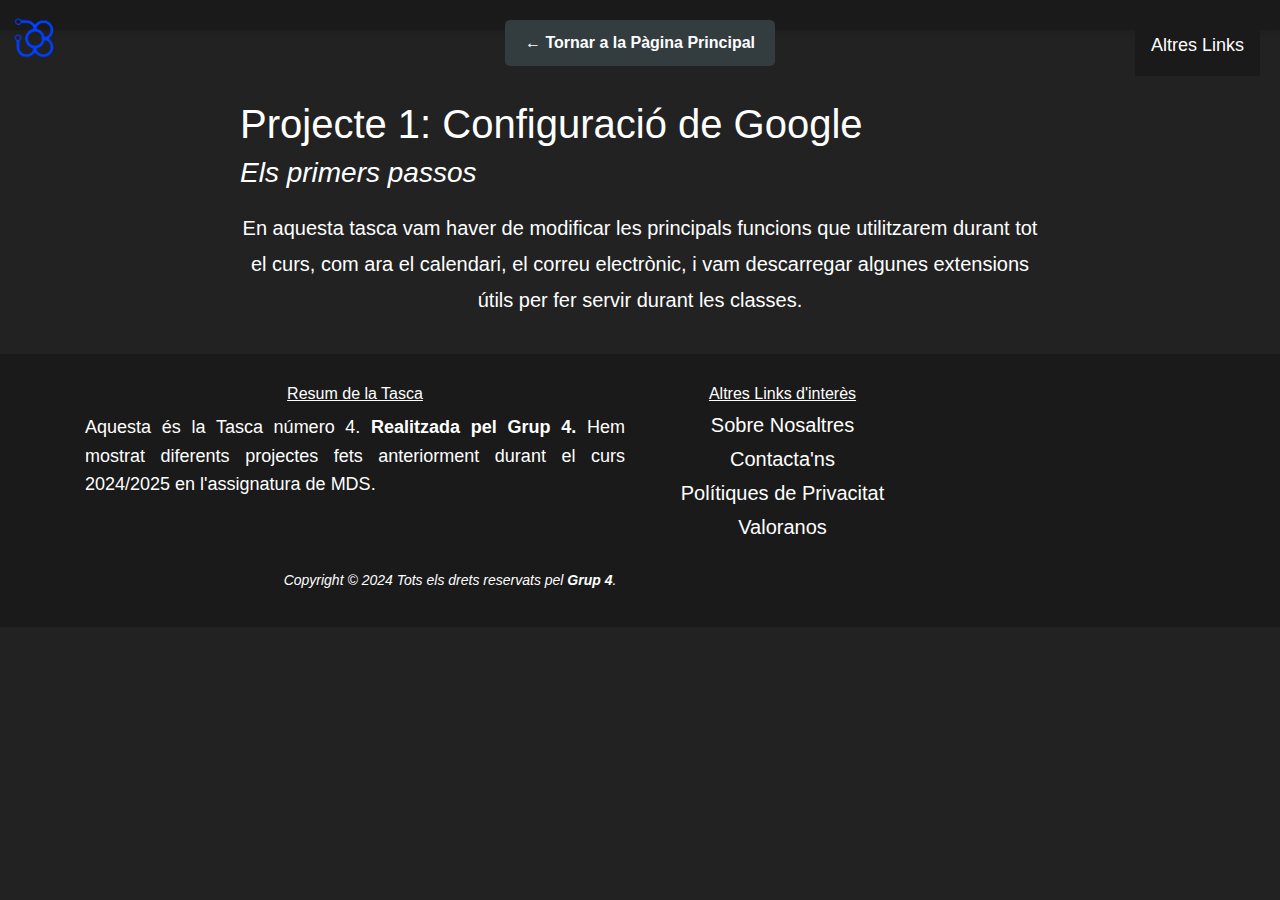
==== projecto1.html @ d4a08fab "Add files via upload" ====
<!DOCTYPE html>
<html lang="es">
<head>
    <meta charset="UTF-8">
    <meta name="viewport" content="width=device-width, initial-scale=1.0">
    <title>📁 Projecte 1 - Google</title>
    <link href="https://cdn.jsdelivr.net/npm/bootstrap@4.5.2/dist/css/bootstrap.min.css" rel="stylesheet">
    <link rel="stylesheet" href="styleprojectes.css">
</head>
<body>
    <header>
        <div>
            <img src="Sense títol.png" alt="logo">
        </div>

        <a href="index.html" class="volver-btn">← Tornar a la Pàgina Principal</a>

        <div class="dropdown">
         <button class="dropbtn">Altres Links</button>
            <div class="dropdown-content">
               <a href="#">Sobre Nosaltres</a>
               <a href="#">Contacta'ns</a>
               <a href="#">Polítiques de Privacitat</a>
               <a href="formulario.html">Valoranos</a>
            </div>
        </div>
       </header>

    <main>
        <section>
            <article>
                <h1>Projecte 1: Configuració de Google</h1>
                <h3><em>Els primers passos</em></h3>
                <p class="project-details">
                    En aquesta tasca vam haver de modificar les principals funcions que utilitzarem durant tot el curs, com ara el calendari, el correu electrònic, i vam descarregar algunes extensions útils per fer servir durant les classes.
                </p>
            </article>
        </section>
    </main>

    <footer class="site-footer">
        <div class="container">
            <div class="row">
                <div class="col-sm-12 col-md-6">
                    <h6><ins>Resum de la Tasca</ins></h6>
                    <p class="text-justify">Aquesta és la Tasca número 4. <b>Realitzada pel Grup 4.</b> Hem mostrat diferents projectes fets anteriorment durant el curs 2024/2025 en l'assignatura de MDS.</p>
                </div>
                <div class="col-xs-6 col-md-3">
                    <h6><ins>Altres Links d'interès</ins></h6>
                    <div class="footer-links">
                        <h5><a href="#">Sobre Nosaltres</a></h5>
                        <h5><a href="#">Contacta'ns</a></h5>
                        <h5><a href="#">Polítiques de Privacitat</a></h5>
                        <h5><a href="formulario.html">Valoranos</a></h5>
                    </div>
                </div>
            </div>
        </div>

        <div class="container"> 
            <div class="row">
                <div class="col-md-8 col-sm-6 col-xs-12">
                    <p class="copyright-text">Copyright &copy; 2024 Tots els drets reservats pel <b>Grup 4</b>.</p>
                </div>
            </div>
        </div>
    </footer>
</body>
</html>
---- styleprojectes.css ----
body {
    color: white;
    background-color: #222;
    font-family: 'Arial', sans-serif;
    font-size: 18px;
    margin: 0;
    padding: 0;
    line-height: 1.6;
}

header {
    background-color: #1a1a1a;
    position: fixed;
    top: 0;
    left: 0;
    width: 100%;
    padding: 15px 20px;
    z-index: 1000;
    display: flex;
    justify-content: center;
    align-items: center;
    box-shadow: 0 4px 8px rgba(0, 0, 0, 0.1);
}

header img {
    width: 50px;
    height: auto;
    position: fixed;
    top: 10px;
    left: 10px;
    z-index: 1000;
 }

header a {
    color: white;
    font-size: 20px;
    text-decoration: none;
    font-weight: bold;
    transition: all 0.3s ease;
}

header a:hover {
    text-decoration: underline;
    color: #4e91c5;
}

.dropdown {
   position: absolute;
   top: 15px;
   right: 20px;
   display: inline-block;
}

.dropbtn {
   background-color: #1a1a1a;
   color: white;
   padding: 16px;
   font-size: 18px;
   border: none;
   cursor: pointer;
   transition: background-color 0.3s ease;
}

.dropbtn:hover {
   background-color: #4e91c5;
}

.dropdown-content {
   display: none;
   position: absolute;
   right: 0;
   background-color: #333;
   min-width: 160px;
   z-index: 1;
   border-radius: 10px;
}

.dropdown:hover .dropdown-content {
   display: block;
}

.dropdown-content a {
   color: white;
   padding: 12px 16px;
   text-decoration: none;
   display: block;
   transition: color 0.3s ease;
}

.dropdown-content a:hover {
   background-color: #4e91c5;
   color: white;
}

main {
    color: white;
    display: flex;
    flex-direction: column;
    justify-content: center;
    align-items: center;
    min-height: 100px; 
    padding: 20px;
    margin-top: 80px;
}

.project-details {
    font-size: 20px;
    text-align: center;
    margin-top: 20px;
    max-width: 800px;
    line-height: 1.8;
}

footer {
    background-color: #1a1a1a;
    padding: 20px;
    text-align: center;
    color: white;
}

footer h6, footer .footer-links h5 {
    margin: 10px 0;
}

.footer-links a {
    color: white;
    text-decoration: none;
    margin: 5px 0;
    display: block;
    transition: all 0.3s ease;
}

.footer-links a:hover {
    text-decoration: underline;
    color: #4e91c5;
}

.copyright-text {
    font-size: 14px;
    margin-top: 20px;
    color: white;
    font-style: italic;
}

.volver-btn {
    display: inline-block;
    padding: 10px 20px;
    background-color: #333c3f;
    color: white;
    text-decoration: none;
    border-radius: 5px;
    font-size: 16px;
    position: fixed;
    top: 20px;
    left: 50%;
    transform: translateX(-50%);
    z-index: 1000;
    transition: background-color 0.3s ease;
 }
 
 .volver-btn:hover {
    background-color: #286a82;
 }
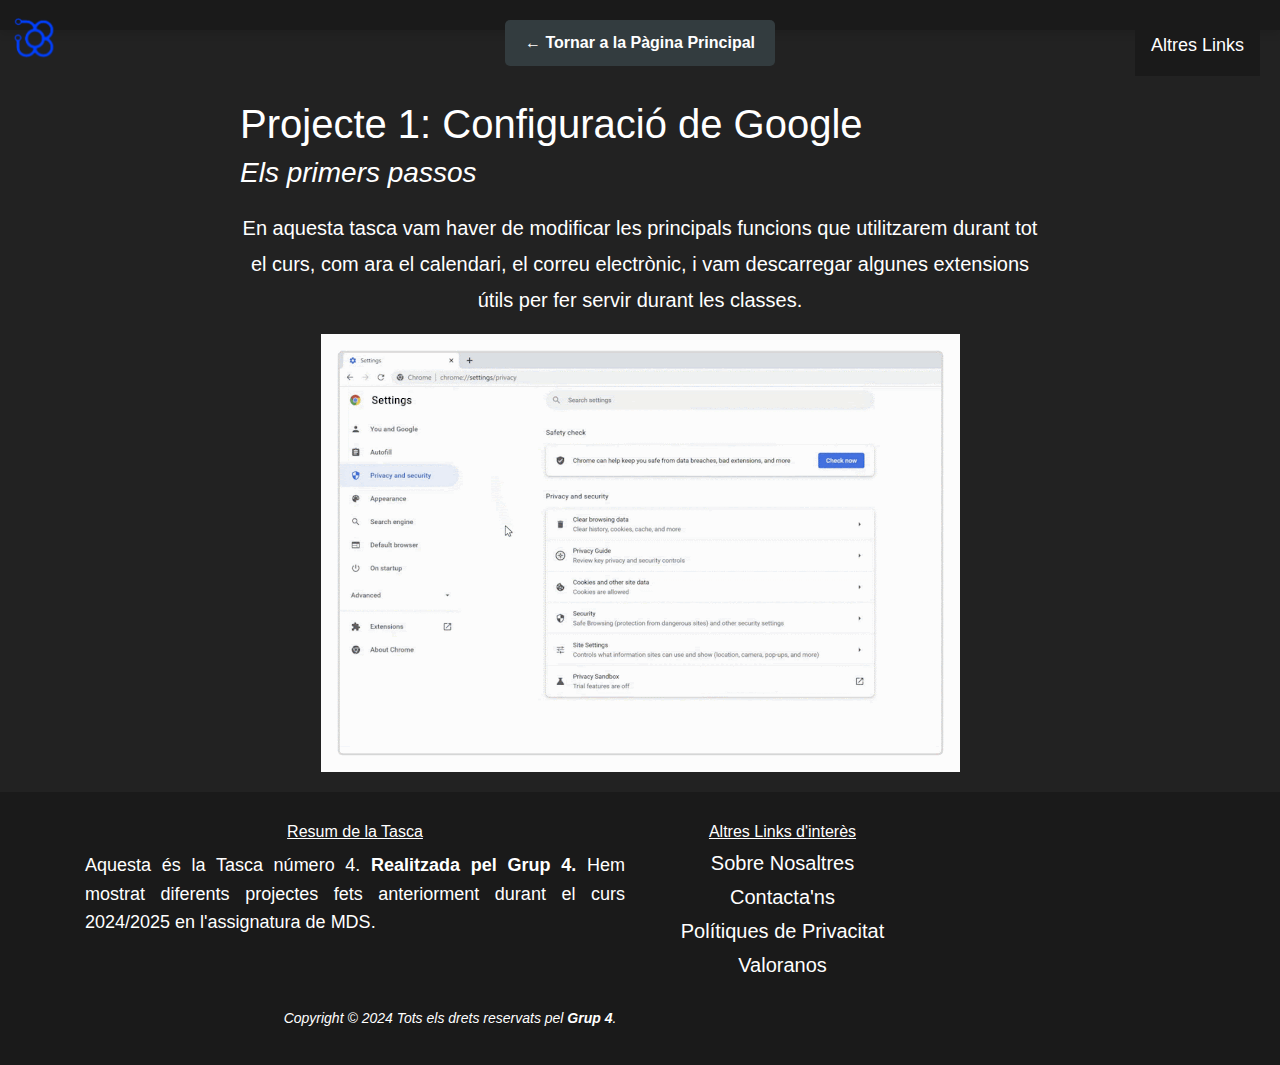
==== commit 0e77b067: "Add files via upload" ====
--- a/projecto1.html
+++ b/projecto1.html
@@ -36,6 +36,7 @@
                 </p>
             </article>
         </section>
+        <img src="image2_FOuAkwW.gif" alt="foto google">
     </main>
 
     <footer class="site-footer">
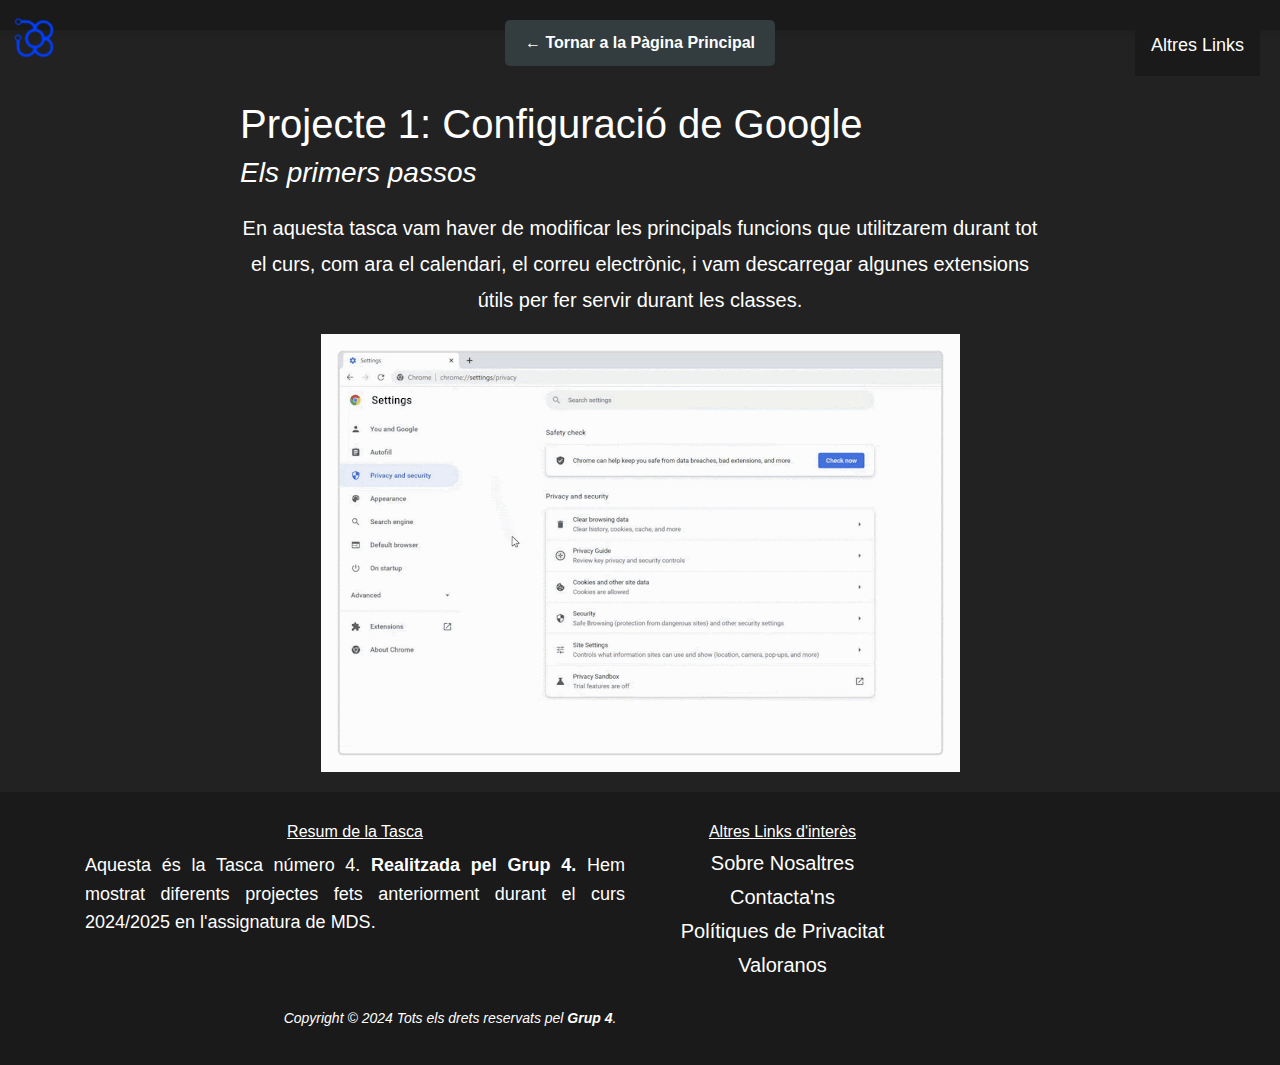
==== commit cd0b2e0c: "Update projecto1.html" ====
--- a/projecto1.html
+++ b/projecto1.html
@@ -36,7 +36,7 @@
                 </p>
             </article>
         </section>
-        <img src="image2_FOuAkwW.gif" alt="foto google">
+        <img src="./image2_FOuAkwW.gif" alt="foto google">
     </main>
 
     <footer class="site-footer">
@@ -67,4 +67,4 @@
         </div>
     </footer>
 </body>
-</html>+</html>
--- a/styleprojectes.css
+++ b/styleprojectes.css
@@ -160,4 +160,17 @@
  
  .volver-btn:hover {
     background-color: #286a82;
- }+ }
+
+ .image-container {
+    display: flex;
+    justify-content: center;
+    gap: 20px;
+    margin-top: 40px;
+}
+
+
+.image-container img {
+    width: 320px;
+    height: auto;
+}
